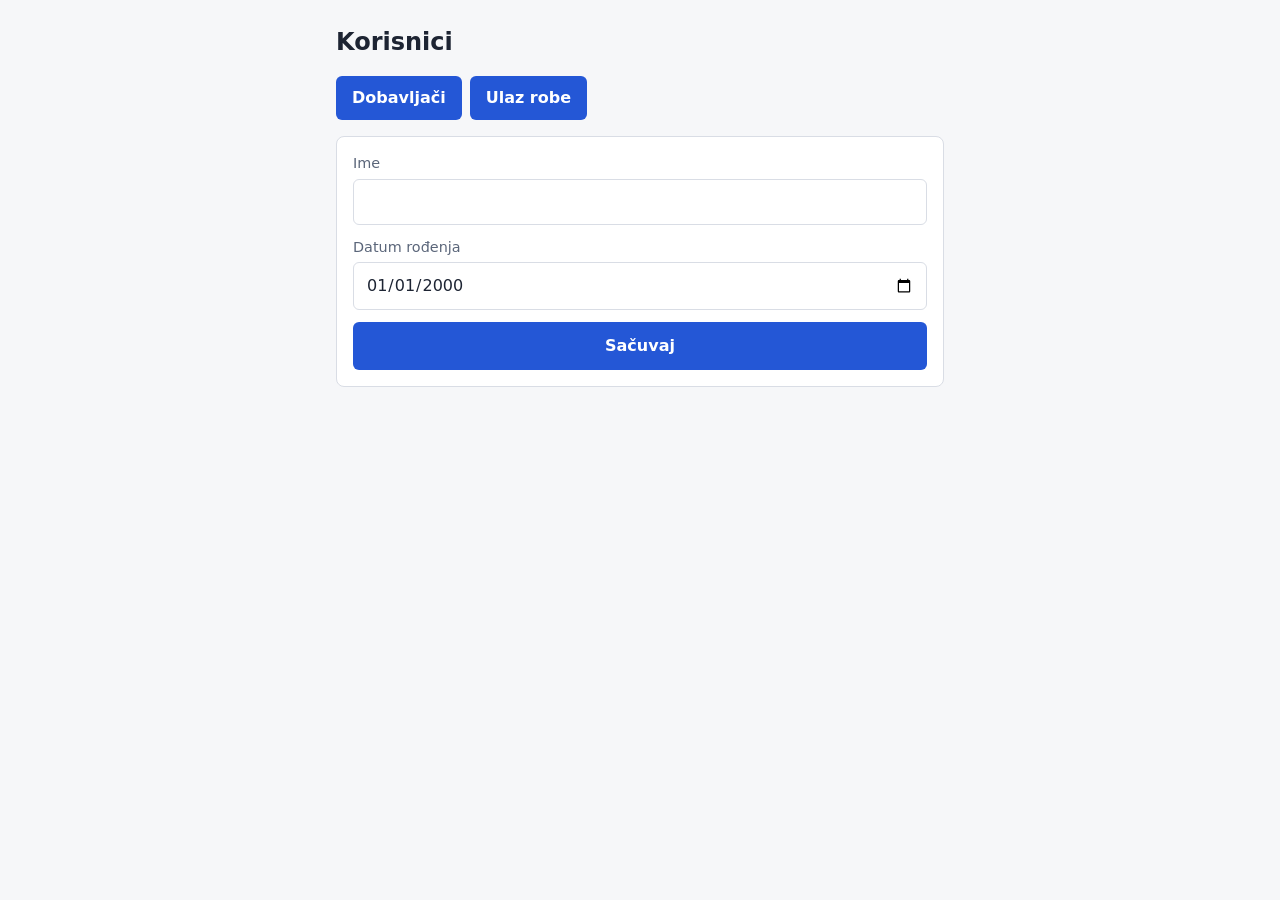
==== static/index.html @ 2c4a17e7 "initial commit of all files and folders, done a lot, will inform about progress in upcoming commits" ====
<!doctype html>
<html lang="sr">
<head>
  <meta charset="utf-8">
  <meta name="viewport" content="width=device-width, initial-scale=1">
  <title>Korisnici</title>
  <link rel="stylesheet" href="style.css">
</head>
<body>
  <main>
    <h1>Korisnici</h1>

    <!-- Veze ka drugim stranicama izgledaju kao dugmad (a, ne button: ovo vodi na drugu stranicu) -->
    <div class="dugmad">
      <a class="dugme" href="dobavljaci.html">Dobavljači</a>
      <a class="dugme" href="ulaz.html">Ulaz robe</a>
    </div>

    <!-- required i maxlength su samo udobnost za korisnika. Server uvek proverava ponovo. -->
    <form id="forma">
      <label>Ime
        <input id="ime" name="ime" type="text" required maxlength="50" autocomplete="off">
      </label>
      <label>Datum rođenja
        <!-- value je unapred upisan datum radi lakšeg testiranja (format godina-mesec-dan) -->
        <input id="datum" name="datum_rodjenja" type="date" value="2000-01-01" required>
      </label>
      <button type="submit">Sačuvaj</button>
    </form>

    <!-- Ovde će kod iz app.js ispisivati uspeh ili grešku -->
    <p id="poruka" role="status"></p>
  </main>

  <script src="app.js"></script>
</body>
</html>
---- static/style.css ----
/* Jednostavan, čitljiv izgled koji radi i na telefonu i na računaru. */
:root {
  --pozadina: #f6f7f9;
  --kartica: #ffffff;
  --tekst: #1d2433;
  --prigusen: #5b667a;
  --linija: #d9dde5;
  --akcenat: #2457d6;
  --greska: #b3261e;
  --uspeh: #1b7a3d;
}

* { box-sizing: border-box; }

body {
  margin: 0;
  font-family: system-ui, -apple-system, "Segoe UI", Roboto, sans-serif;
  background: var(--pozadina);
  color: var(--tekst);
  line-height: 1.5;
}

main {
  max-width: 640px;
  margin: 0 auto;
  padding: 24px 16px 48px;
}

h1 { font-size: 1.5rem; margin: 0 0 16px; }
h2 { font-size: 1.1rem; margin: 32px 0 8px; }

form {
  display: grid;
  gap: 12px;
  background: var(--kartica);
  border: 1px solid var(--linija);
  border-radius: 8px;
  padding: 16px;
}

label { display: grid; gap: 4px; font-size: 0.9rem; color: var(--prigusen); }

/* 16px sprečava da telefon automatski zumira polje pri kucanju */
input {
  font: inherit;
  font-size: 16px;
  color: var(--tekst);
  padding: 10px 12px;
  border: 1px solid var(--linija);
  border-radius: 6px;
}

button {
  font: inherit;
  font-weight: 600;
  color: #fff;
  background: var(--akcenat);
  border: 0;
  border-radius: 6px;
  padding: 12px;
  cursor: pointer;
}

#poruka { min-height: 1.5em; margin: 12px 0 0; }
#poruka.greska { color: var(--greska); }
#poruka.uspeh { color: var(--uspeh); }

/* Navigacija između stranica */
nav { display: flex; gap: 16px; margin: 0 0 16px; font-size: 0.9rem; }
nav a { color: var(--akcenat); text-decoration: none; }
nav a:hover { text-decoration: underline; }
nav a[aria-current="page"] { color: var(--tekst); font-weight: 600; }

/* select izgleda kao input */
select {
  font: inherit;
  font-size: 16px;
  color: var(--tekst);
  background: var(--kartica);
  padding: 10px 12px;
  border: 1px solid var(--linija);
  border-radius: 6px;
}

/* Stavke ulaza: svaka stavka je jedan red sa poljima, na telefonu u dve kolone */
fieldset {
  display: grid;
  gap: 12px;
  margin: 0;
  padding: 12px;
  border: 1px solid var(--linija);
  border-radius: 8px;
}
legend { padding: 0 6px; font-size: 0.9rem; color: var(--prigusen); }

.stavka {
  display: grid;
  grid-template-columns: 1fr 1fr;
  gap: 8px;
  align-items: end;
  padding-bottom: 12px;
  border-bottom: 1px dashed var(--linija);
}
.stavka:last-of-type { border-bottom: 0; padding-bottom: 0; }

@media (min-width: 560px) {
  .stavka { grid-template-columns: 1fr 1fr 1fr 1fr auto; }
}

button.sekundarno {
  color: var(--akcenat);
  background: transparent;
  border: 1px solid var(--akcenat);
}
button.opasno {
  color: var(--greska);
  background: transparent;
  border: 1px solid var(--greska);
}

/* Veze koje izgledaju kao dugmad */
.dugmad { display: flex; flex-wrap: wrap; gap: 8px; margin: 0 0 16px; }
a.dugme {
  font-weight: 600;
  color: #fff;
  background: var(--akcenat);
  border-radius: 6px;
  padding: 10px 16px;
  text-decoration: none;
}
a.dugme:hover { opacity: 0.9; }

/* Iskačući prozor za nove artikle */
dialog {
  width: min(560px, 92vw);
  max-height: 90vh;
  padding: 0;
  color: var(--tekst);
  background: var(--pozadina);
  border: 1px solid var(--linija);
  border-radius: 10px;
  overflow: auto;
}
dialog::backdrop { background: rgba(20, 24, 35, 0.55); }

.dijalog-zaglavlje { padding: 16px 16px 0; }
.dijalog-zaglavlje h2 { margin: 0 0 8px; }
.dijalog-zaglavlje p { margin: 0; color: var(--prigusen); font-size: 0.9rem; }

#novi-artikli-lista { display: grid; gap: 16px; padding: 16px; }

.novi-artikal {
  display: grid;
  gap: 12px;
  padding: 16px;
  background: var(--kartica);
  border: 1px solid var(--linija);
  border-radius: 8px;
}

/* Podaci sa fakture, samo za prikaz */
.sazetak {
  display: grid;
  grid-template-columns: 1fr 1fr;
  gap: 8px 16px;
  margin: 0;
  padding: 10px 12px;
  background: var(--pozadina);
  border-radius: 6px;
  font-size: 0.9rem;
}
.sazetak dt { color: var(--prigusen); font-size: 0.8rem; }
.sazetak dd { margin: 0; font-weight: 600; word-break: break-word; }

.dijalog-podnozje {
  display: flex;
  justify-content: flex-end;
  padding: 0 16px 16px;
}
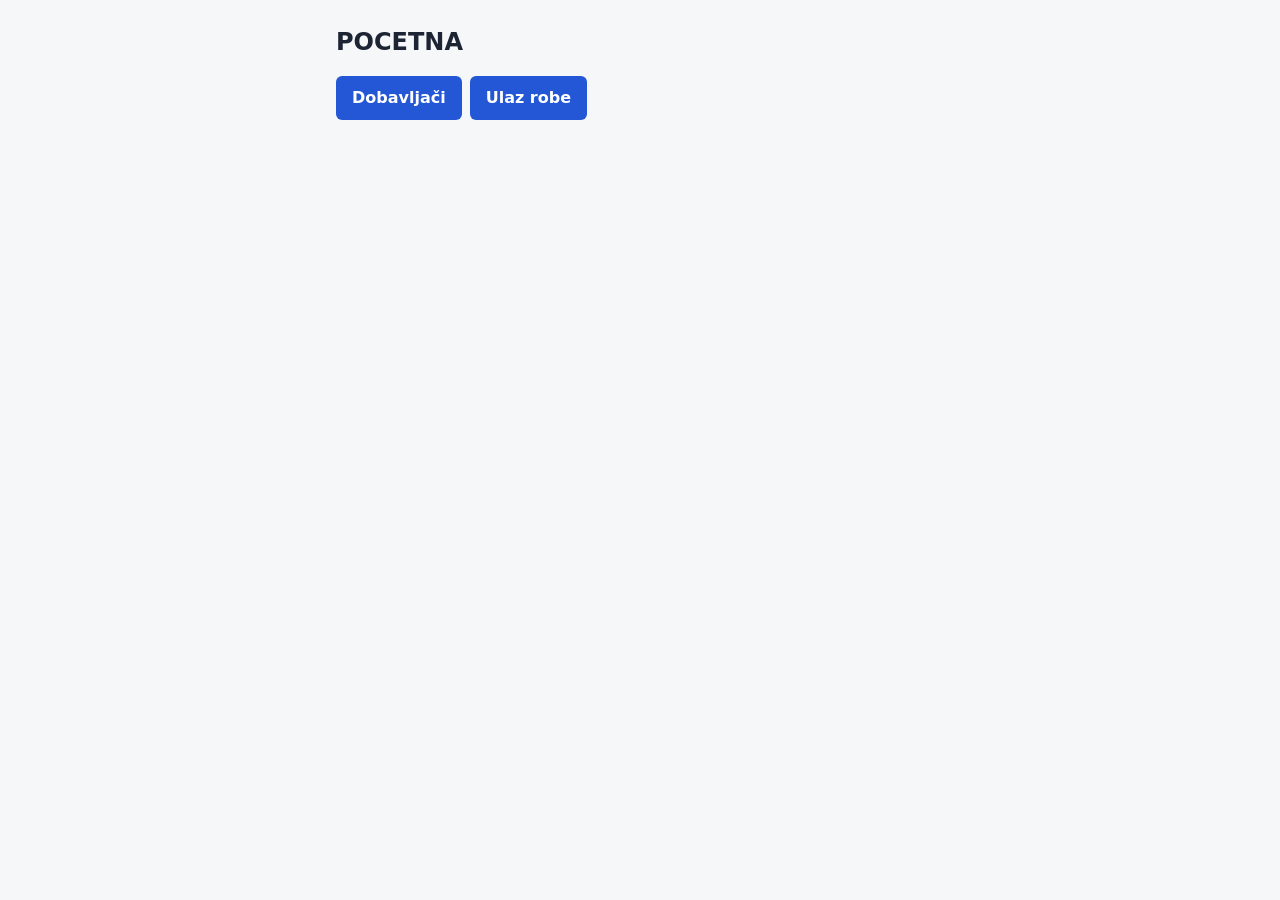
==== commit 5b60fa42: "remove everything that has Korisnik in it" ====
--- a/static/index.html
+++ b/static/index.html
@@ -8,25 +8,13 @@
 </head>
 <body>
   <main>
-    <h1>Korisnici</h1>
+    <h1>POCETNA</h1>
 
     <!-- Veze ka drugim stranicama izgledaju kao dugmad (a, ne button: ovo vodi na drugu stranicu) -->
     <div class="dugmad">
       <a class="dugme" href="dobavljaci.html">Dobavljači</a>
       <a class="dugme" href="ulaz.html">Ulaz robe</a>
     </div>
-
-    <!-- required i maxlength su samo udobnost za korisnika. Server uvek proverava ponovo. -->
-    <form id="forma">
-      <label>Ime
-        <input id="ime" name="ime" type="text" required maxlength="50" autocomplete="off">
-      </label>
-      <label>Datum rođenja
-        <!-- value je unapred upisan datum radi lakšeg testiranja (format godina-mesec-dan) -->
-        <input id="datum" name="datum_rodjenja" type="date" value="2000-01-01" required>
-      </label>
-      <button type="submit">Sačuvaj</button>
-    </form>
 
     <!-- Ovde će kod iz app.js ispisivati uspeh ili grešku -->
     <p id="poruka" role="status"></p>
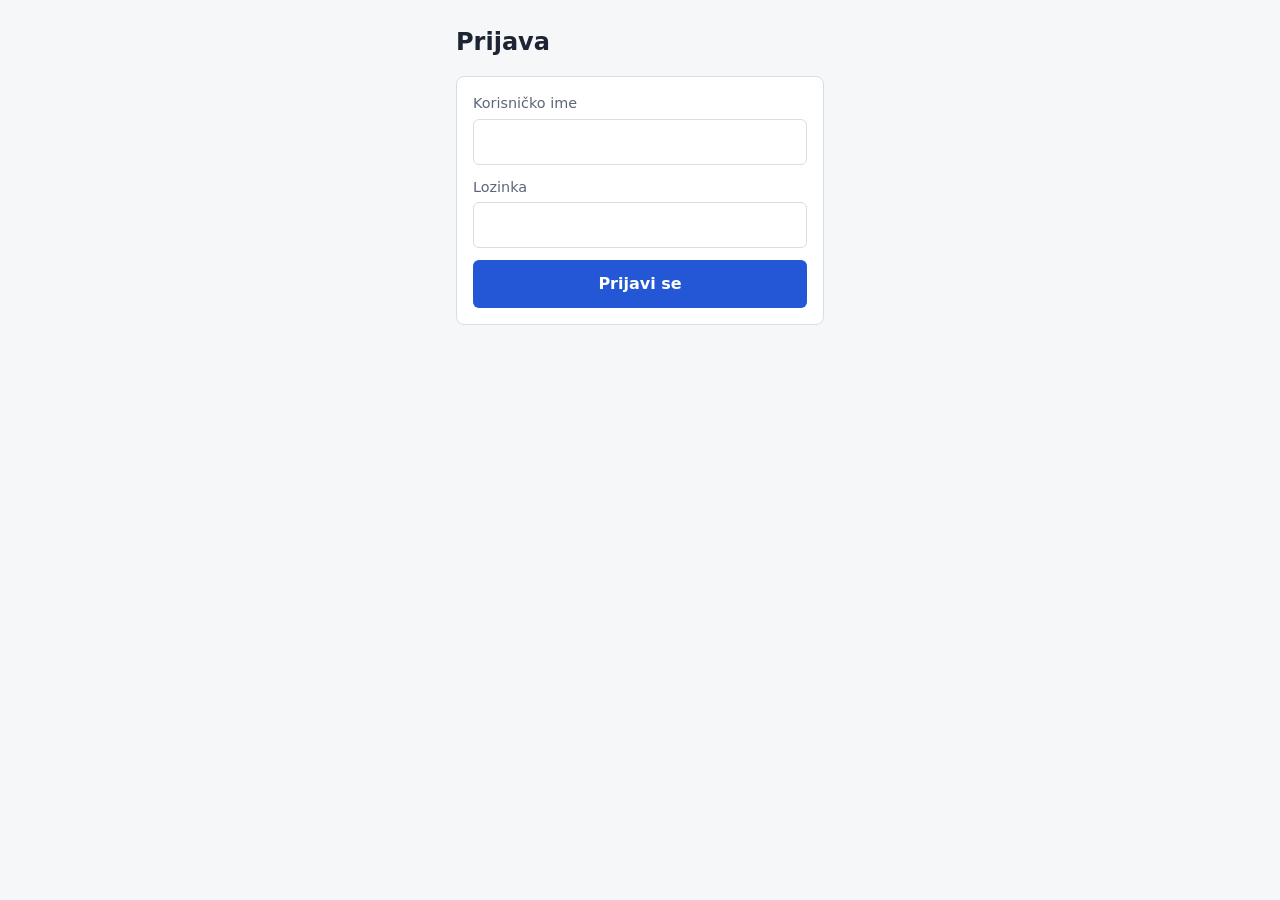
==== commit 222ee343: "add korisnik and sesija tables; add login logic without 2FA; add password hashing with argon" ====
--- a/static/index.html
+++ b/static/index.html
@@ -3,23 +3,11 @@
 <head>
   <meta charset="utf-8">
   <meta name="viewport" content="width=device-width, initial-scale=1">
-  <title>Korisnici</title>
-  <link rel="stylesheet" href="style.css">
+  <meta http-equiv="refresh" content="0; url=login.html">
+  <title>Prijava</title>
 </head>
 <body>
-  <main>
-    <h1>POCETNA</h1>
-
-    <!-- Veze ka drugim stranicama izgledaju kao dugmad (a, ne button: ovo vodi na drugu stranicu) -->
-    <div class="dugmad">
-      <a class="dugme" href="dobavljaci.html">Dobavljači</a>
-      <a class="dugme" href="ulaz.html">Ulaz robe</a>
-    </div>
-
-    <!-- Ovde će kod iz app.js ispisivati uspeh ili grešku -->
-    <p id="poruka" role="status"></p>
-  </main>
-
-  <script src="app.js"></script>
+  <!-- Početna adresa "/" šalje na stranicu za prijavu. Kasnije se to može preneti na server. -->
+  <p><a href="login.html">Idi na prijavu</a></p>
 </body>
 </html>
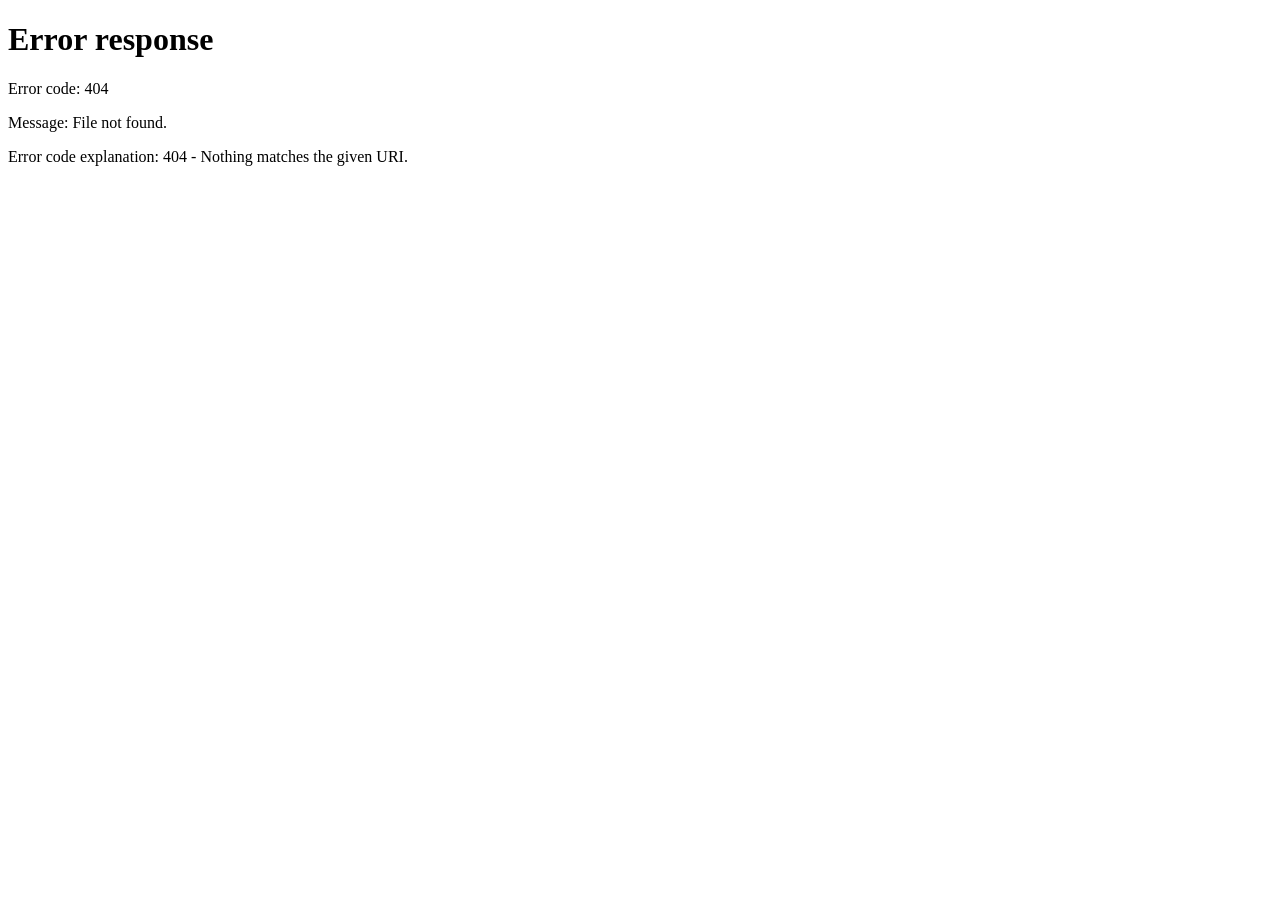
==== commit ec75d07c: "add forbidden access, change root tree, add more, better routing" ====
--- a/static/index.html
+++ b/static/index.html
@@ -3,7 +3,7 @@
 <head>
   <meta charset="utf-8">
   <meta name="viewport" content="width=device-width, initial-scale=1">
-  <meta http-equiv="refresh" content="0; url=login.html">
+  <meta http-equiv="refresh" content="0; url=/login.html">
   <title>Prijava</title>
 </head>
 <body>
